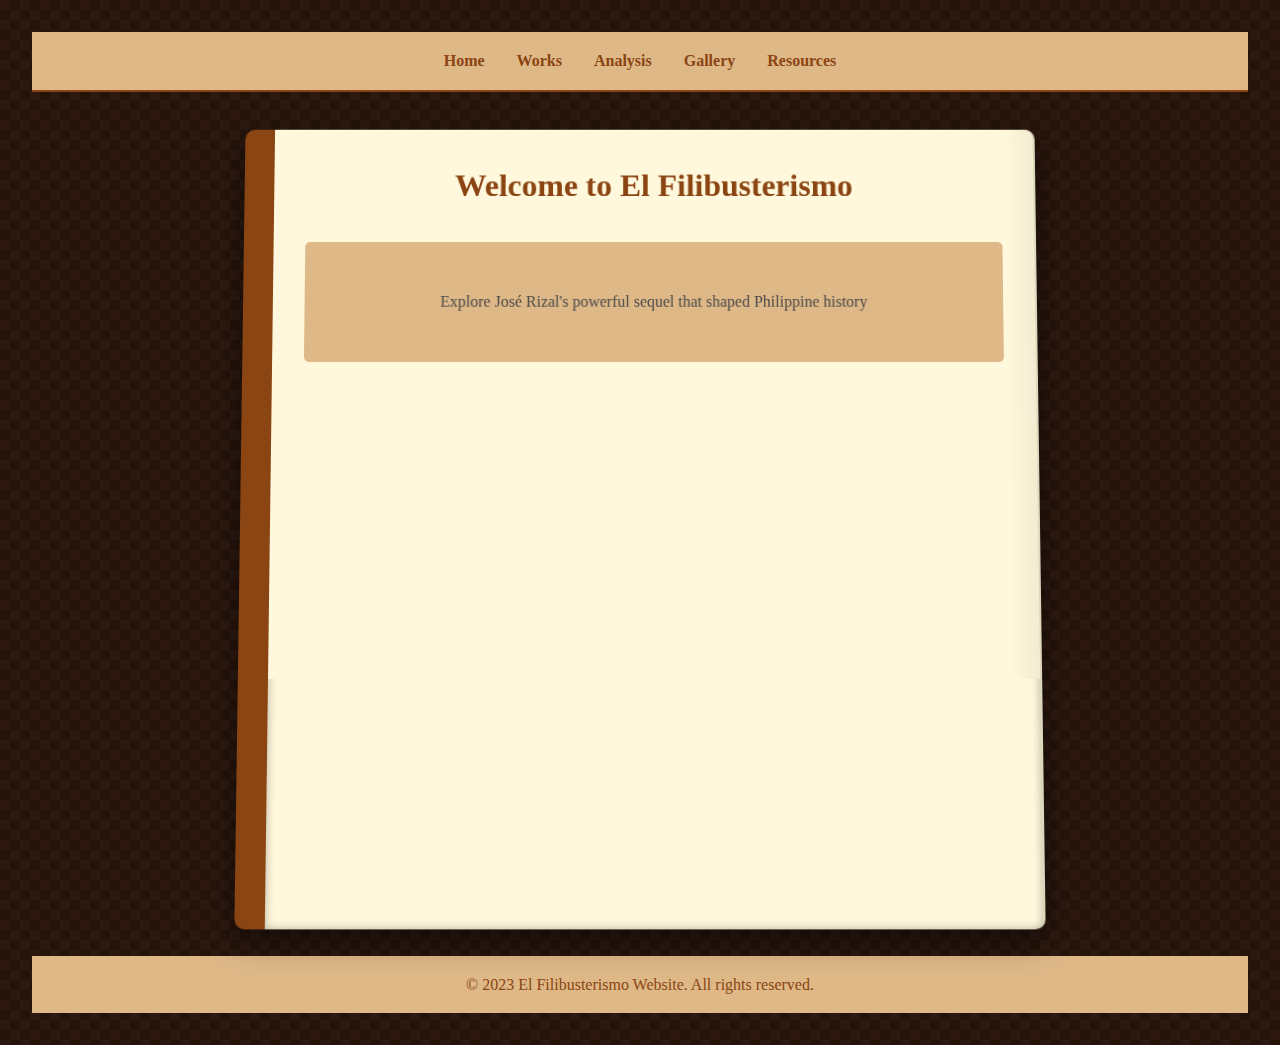
==== index.html @ 648d5580 "Add files via upload" ====
<!DOCTYPE html>
<html lang="en">
<head>
    <meta charset="UTF-8">
    <meta name="viewport" content="width=device-width, initial-scale=1.0">
    <title>El Filibusterismo</title>
    <link rel="stylesheet" href="styles.css">
</head>
<body>
    <nav>
        <ul>
            <li><a href="#" data-page="home">Home</a></li>
            <li><a href="#" data-page="works">Works</a></li>
            <li><a href="#" data-page="analysis">Analysis</a></li>
            <li><a href="#" data-page="gallery">Gallery</a></li>
            <li><a href="#" data-page="resources">Resources</a></li>
        </ul>
    </nav>

    <div class="book">
        <div id="pages">
            <!-- Home Page -->
            <div class="page active" id="home">
                <h1>Welcome to El Filibusterismo</h1>
                <div class="hero-section">
                    <p>Explore José Rizal's powerful sequel that shaped Philippine history</p>
                </div>
                
                <div class="content-grid">
                    <div class="info-box">
                        <h2>About José Rizal</h2>
                        <p>José Rizal (1861-1896) was a Filipino nationalist, writer, and polymath. His novels, essays, and letters inspired the Philippine Revolution against Spanish colonial rule.</p>
                    </div>
                    
                    <div class="info-box">
                        <h2>Explore the Book</h2>
                        <ul>
                            <li><a href="#" data-page="works">Works</a></li>
                            <li><a href="#" data-page="analysis">Analysis</a></li>
                            <li><a href="#" data-page="gallery">Gallery</a></li>
                            <li><a href="#" data-page="resources">Resources</a></li>
                        </ul>
                    </div>
                </div>
            </div>

            <!-- Analysis Page -->
            <div class="page" id="analysis">
                <h1>El Filibusterismo: A Closer Look</h1>
                
                <div class="content-grid">
                    <div class="info-box">
                        <h2>Historical Context</h2>
                        <p>"El Filibusterismo" was written during a time of growing Filipino nationalism and resistance against Spanish colonial rule, reflecting the social and political tensions of the era.</p>
                    </div>
                    
                    <div class="info-box">
                        <h2>Plot Summary</h2>
                        <p>The novel continues the story of Juan Crisóstomo Ibarra, now under the guise of Simoun, a wealthy jeweler seeking revenge against the Spanish colonial authorities.</p>
                    </div>
                </div>

                <div class="characters-section">
                    <h2>Key Characters</h2>
                    <div class="character-grid">
                        <div class="character-card">
                            <h3>Simoun/Ibarra</h3>
                            <p>The protagonist, a wealthy jeweler seeking revenge.</p>
                        </div>
                        <div class="character-card">
                            <h3>Basilio</h3>
                            <p>A medical student and the son of Sisa from "Noli Me Tangere".</p>
                        </div>
                        <div class="character-card">
                            <h3>Padre Florentino</h3>
                            <p>A Filipino priest who offers guidance and wisdom.</p>
                        </div>
                        <div class="character-card">
                            <h3>Isagani</h3>
                            <p>An idealistic student in love with Paulita Gómez.</p>
                        </div>
                    </div>
                </div>
            </div>

            <!-- Works Page -->
            <div class="page" id="works">
                <h1>El Filibusterismo: Works</h1>
                <div class="content-grid">
                    <div class="info-box">
                        <h2>Original Publication</h2>
                        <p>Published in 1891 in Ghent, Belgium, "El Filibusterismo" is the sequel to Rizal's first novel "Noli Me Tangere". The title can be translated as "The Reign of Greed".</p>
                    </div>
                    <div class="info-box">
                        <h2>Translations</h2>
                        <p>The novel has been translated into multiple languages, making it accessible to readers worldwide. The English translation by Charles Derbyshire is one of the most widely read versions.</p>
                    </div>
                </div>
            </div>

            <!-- Gallery Page -->
            <div class="page" id="gallery">
                <h1>Gallery</h1>
                <div class="gallery-grid">
                    <div class="gallery-item">
                        <div class="image-placeholder"></div>
                        <p class="caption">First edition cover of El Filibusterismo</p>
                    </div>
                    <div class="gallery-item">
                        <div class="image-placeholder"></div>
                        <p class="caption">Portrait of José Rizal</p>
                    </div>
                    <div class="gallery-item">
                        <div class="image-placeholder"></div>
                        <p class="caption">Manila during the Spanish colonial era</p>
                    </div>
                    <div class="gallery-item">
                        <div class="image-placeholder"></div>
                        <p class="caption">Example of Spanish colonial architecture in the Philippines</p>
                    </div>
                    <div class="gallery-item">
                        <div class="image-placeholder"></div>
                        <p class="caption">Depiction of José Rizal's execution</p>
                    </div>
                    <div class="gallery-item">
                        <div class="image-placeholder"></div>
                        <p class="caption">Scene from the Philippine Revolution</p>
                    </div>
                </div>
            </div>

            <!-- Resources Page -->
            <div class="page" id="resources">
                <h1>Resources</h1>
                <div class="content-grid">
                    <div class="info-box">
                        <h2>Primary Sources</h2>
                        <ul>
                            <li>Full Text of El Filibusterismo (Project Gutenberg)</li>
                            <li>English Translation by Charles Derbyshire</li>
                        </ul>
                    </div>
                    <div class="info-box">
                        <h2>Scholarly Articles</h2>
                        <ul>
                            <li>Rizal's El Filibusterismo: A Postcolonial Reading</li>
                            <li>The Revolutionary Discourse in El Filibusterismo</li>
                        </ul>
                    </div>
                    <div class="info-box">
                        <h2>Other Relevant Websites</h2>
                        <ul>
                            <li>José Rizal Website</li>
                            <li>Philippine History</li>
                            <li>Philippine Literature</li>
                        </ul>
                    </div>
                </div>
            </div>
        </div>
    </div>

    <footer>
        <p>© 2023 El Filibusterismo Website. All rights reserved.</p>
    </footer>

    <script src="script.js"></script>
</body>
</html>
---- styles.css ----
:root {
    --primary-color: #8B4513;
    --secondary-color: #DEB887;
    --background-color: #F5E6D3;
    --page-color: #FFF8DC;
    --text-color: #4A4A4A;
}

* {
    margin: 0;
    padding: 0;
    box-sizing: border-box;
}

body {
    font-family: 'Georgia', serif;
    background-color: #2C1810; /* Dark wood-like background */
    color: var(--text-color);
    line-height: 1.6;
    min-height: 100vh;
    padding: 2rem;
    background-image: linear-gradient(45deg, #241309 25%, transparent 25%),
        linear-gradient(-45deg, #241309 25%, transparent 25%),
        linear-gradient(45deg, transparent 75%, #241309 75%),
        linear-gradient(-45deg, transparent 75%, #241309 75%);
    background-size: 20px 20px;
    background-position: 0 0, 0 10px, 10px -10px, -10px 0px;
}

nav {
    background-color: var(--secondary-color);
    padding: 1rem;
    border-bottom: 2px solid var(--primary-color);
}

nav ul {
    list-style: none;
    display: flex;
    justify-content: center;
    gap: 2rem;
}

nav a {
    color: var(--primary-color);
    text-decoration: none;
    font-weight: bold;
    transition: color 0.3s;
}

nav a:hover {
    color: var(--text-color);
}

.book {
    max-width: 800px;
    margin: 2rem auto;
    background-color: var(--page-color);
    border-radius: 10px;
    border-left: 30px solid var(--primary-color);
    border-right: 2px solid #0002;
    box-shadow: 0 10px 30px rgba(0, 0, 0, 0.5),
                0 0 10px rgba(0, 0, 0, 0.3) inset;
    overflow: hidden;
    min-height: 800px;
    position: relative;
    transform: perspective(1000px) rotateX(2deg);
}

#pages {
    position: relative;
    min-height: 800px;
    perspective: 1000px;
}

.page {
    position: absolute;
    width: 100%;
    padding: 2rem;
    opacity: 0;
    transform: translateX(100%);
    transition: all 0.5s ease-in-out;
    background-color: var(--page-color);
}

.page.active {
    opacity: 1;
    transform: translateX(0);
}

.page.exit {
    opacity: 0;
    transform: translateX(-100%);
}

.page::after {
    content: '';
    position: absolute;
    top: 0;
    right: 0;
    width: 30px;
    height: 100%;
    background: linear-gradient(to right, transparent, rgba(0,0,0,0.05));
    pointer-events: none;
}

.content-grid, .gallery-grid, .hero-section {
    position: relative;
    z-index: 1;
}

h1 {
    color: var(--primary-color);
    text-align: center;
    margin-bottom: 2rem;
}

.hero-section {
    background-color: var(--secondary-color);
    padding: 3rem;
    text-align: center;
    margin-bottom: 2rem;
    border-radius: 5px;
}

.content-grid {
    display: grid;
    grid-template-columns: repeat(auto-fit, minmax(300px, 1fr));
    gap: 2rem;
    margin-bottom: 2rem;
}

.info-box {
    background-color: rgba(255, 255, 255, 0.7);
    padding: 1.5rem;
    border-radius: 5px;
    box-shadow: 0 2px 5px rgba(0, 0, 0, 0.1);
}

.character-grid {
    display: grid;
    grid-template-columns: repeat(auto-fit, minmax(250px, 1fr));
    gap: 1.5rem;
    margin-top: 1rem;
}

.character-card {
    background-color: rgba(255, 255, 255, 0.7);
    padding: 1rem;
    border-radius: 5px;
    box-shadow: 0 2px 5px rgba(0, 0, 0, 0.1);
}

footer {
    text-align: center;
    padding: 1rem;
    background-color: var(--secondary-color);
    color: var(--primary-color);
}

.gallery-grid {
    display: grid;
    grid-template-columns: repeat(auto-fit, minmax(300px, 1fr));
    gap: 2rem;
    padding: 1rem;
}

.gallery-item {
    background-color: rgba(255, 255, 255, 0.7);
    padding: 1rem;
    border-radius: 5px;
    box-shadow: 0 2px 5px rgba(0, 0, 0, 0.1);
    text-align: center;
}

.image-placeholder {
    width: 100%;
    padding-bottom: 100%; /* Creates a square aspect ratio */
    background-color: #ddd;
    border-radius: 5px;
    margin-bottom: 1rem;
}

.caption {
    font-style: italic;
    color: var(--text-color);
}

.info-box ul {
    list-style-position: inside;
    padding-left: 1rem;
}

.info-box li {
    margin-bottom: 0.5rem;
}

/* Element animations */
@keyframes fadeIn {
    from {
        opacity: 0;
        transform: translateY(20px);
    }
    to {
        opacity: 1;
        transform: translateY(0);
    }
}

@keyframes slideInRight {
    from {
        opacity: 0;
        transform: translateX(50px);
    }
    to {
        opacity: 1;
        transform: translateX(0);
    }
}

/* Apply animations to elements when page becomes active */
.page.active h1 {
    animation: fadeIn 0.6s ease-out 0.2s both;
}

.page.active .hero-section {
    animation: fadeIn 0.6s ease-out 0.4s both;
}

.page.active .info-box,
.page.active .gallery-item,
.page.active .character-card {
    opacity: 0;
    animation: slideInRight 0.6s ease-out forwards;
}

/* Stagger the animations for grid items */
.page.active .content-grid .info-box:nth-child(1) {
    animation-delay: 0.4s;
}

.page.active .content-grid .info-box:nth-child(2) {
    animation-delay: 0.6s;
}

.page.active .content-grid .info-box:nth-child(3) {
    animation-delay: 0.8s;
}

/* Gallery items stagger */
.page.active .gallery-grid .gallery-item:nth-child(1) { animation-delay: 0.3s; }
.page.active .gallery-grid .gallery-item:nth-child(2) { animation-delay: 0.4s; }
.page.active .gallery-grid .gallery-item:nth-child(3) { animation-delay: 0.5s; }
.page.active .gallery-grid .gallery-item:nth-child(4) { animation-delay: 0.6s; }
.page.active .gallery-grid .gallery-item:nth-child(5) { animation-delay: 0.7s; }
.page.active .gallery-grid .gallery-item:nth-child(6) { animation-delay: 0.8s; }

/* Character cards stagger */
.page.active .character-grid .character-card:nth-child(1) { animation-delay: 0.3s; }
.page.active .character-grid .character-card:nth-child(2) { animation-delay: 0.4s; }
.page.active .character-grid .character-card:nth-child(3) { animation-delay: 0.5s; }
.page.active .character-grid .character-card:nth-child(4) { animation-delay: 0.6s; }
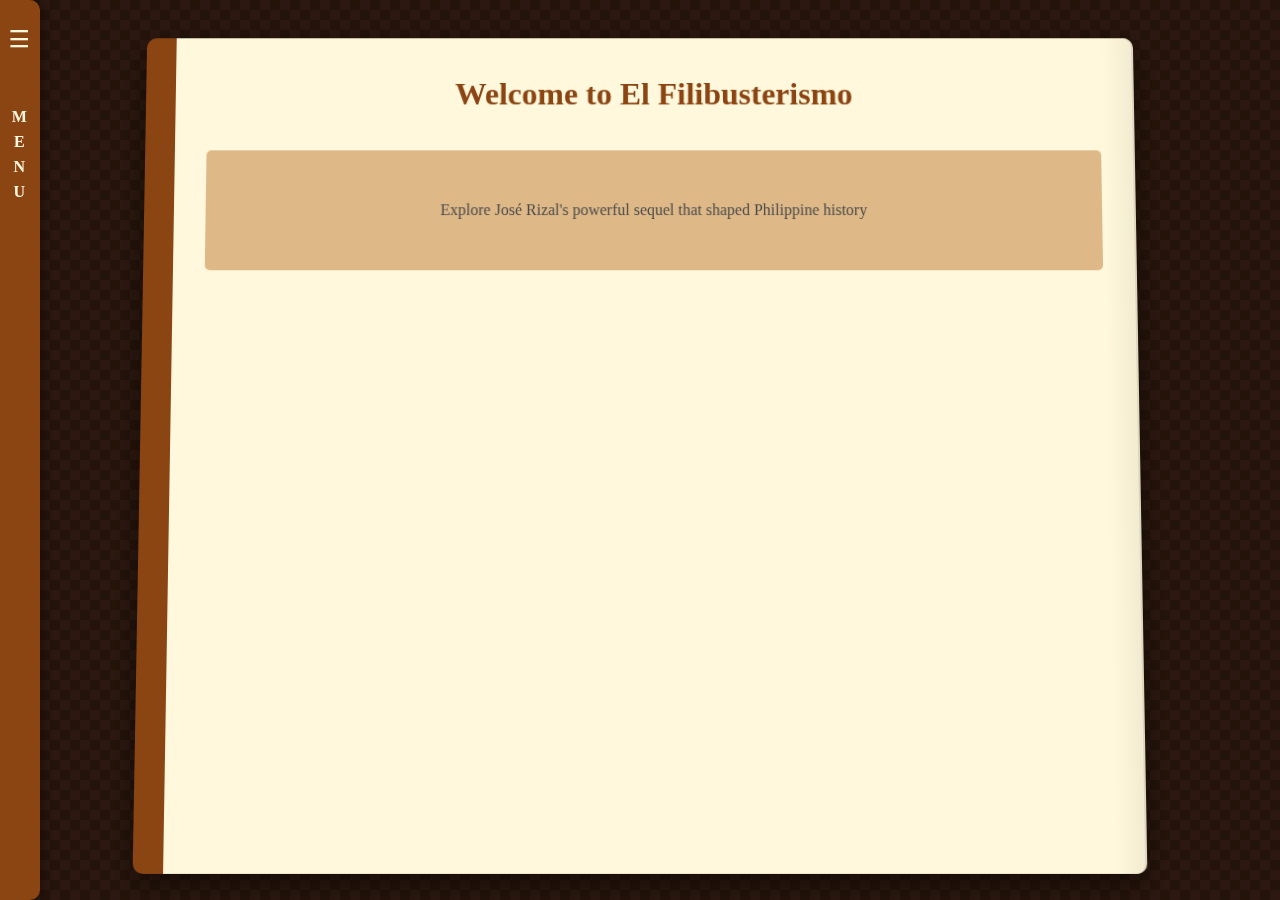
==== commit 1e693247: "Implement responsive navigation with toggle functionality" ====
--- a/index.html
+++ b/index.html
@@ -7,7 +7,10 @@
     <link rel="stylesheet" href="styles.css">
 </head>
 <body>
-    <nav>
+    <nav class="nav-panel collapsed">
+        <div class="nav-toggle">
+            <button id="toggleNav">☰</button>
+        </div>
         <ul>
             <li><a href="#" data-page="home">Home</a></li>
             <li><a href="#" data-page="works">Works</a></li>
@@ -160,10 +163,6 @@
         </div>
     </div>
 
-    <footer>
-        <p>© 2023 El Filibusterismo Website. All rights reserved.</p>
-    </footer>
-
     <script src="script.js"></script>
 </body>
 </html>
--- a/styles.css
+++ b/styles.css
@@ -4,6 +4,7 @@
     --background-color: #F5E6D3;
     --page-color: #FFF8DC;
     --text-color: #4A4A4A;
+    --mobile-breakpoint: 1024px;
 }
 
 * {
@@ -18,19 +19,31 @@
     color: var(--text-color);
     line-height: 1.6;
     min-height: 100vh;
-    padding: 2rem;
+    padding: 0;
+    margin: 0;
+    overflow: hidden;
     background-image: linear-gradient(45deg, #241309 25%, transparent 25%),
         linear-gradient(-45deg, #241309 25%, transparent 25%),
         linear-gradient(45deg, transparent 75%, #241309 75%),
         linear-gradient(-45deg, transparent 75%, #241309 75%);
     background-size: 20px 20px;
     background-position: 0 0, 0 10px, 10px -10px, -10px 0px;
+    display: flex;
+    flex-direction: column;
+    align-items: center; /* Center the book horizontally */
+}
+
+/* Add initial state for body */
+body {
+    display: flex;
+    flex-direction: column;
 }
 
 nav {
     background-color: var(--secondary-color);
     padding: 1rem;
     border-bottom: 2px solid var(--primary-color);
+    flex-shrink: 0;
 }
 
 nav ul {
@@ -52,7 +65,8 @@
 }
 
 .book {
-    max-width: 800px;
+    width: 90%;
+    max-width: 1000px;
     margin: 2rem auto;
     background-color: var(--page-color);
     border-radius: 10px;
@@ -61,25 +75,36 @@
     box-shadow: 0 10px 30px rgba(0, 0, 0, 0.5),
                 0 0 10px rgba(0, 0, 0, 0.3) inset;
     overflow: hidden;
-    min-height: 800px;
+    height: calc(100vh - 60px);
     position: relative;
     transform: perspective(1000px) rotateX(2deg);
+    z-index: 1;
 }
 
 #pages {
     position: relative;
-    min-height: 800px;
+    height: 100%;
     perspective: 1000px;
+    overflow: hidden;
 }
 
 .page {
     position: absolute;
     width: 100%;
+    height: 100%;
     padding: 2rem;
     opacity: 0;
     transform: translateX(100%);
     transition: all 0.5s ease-in-out;
     background-color: var(--page-color);
+    overflow-y: auto;
+    scrollbar-width: none; /* Firefox */
+    -ms-overflow-style: none; /* IE and Edge */
+}
+
+/* Hide scrollbar for Chrome, Safari and Opera */
+.page::-webkit-scrollbar {
+    display: none;
 }
 
 .page.active {
@@ -126,7 +151,7 @@
     display: grid;
     grid-template-columns: repeat(auto-fit, minmax(300px, 1fr));
     gap: 2rem;
-    margin-bottom: 2rem;
+    margin-bottom: 1rem;
 }
 
 .info-box {
@@ -148,13 +173,6 @@
     padding: 1rem;
     border-radius: 5px;
     box-shadow: 0 2px 5px rgba(0, 0, 0, 0.1);
-}
-
-footer {
-    text-align: center;
-    padding: 1rem;
-    background-color: var(--secondary-color);
-    color: var(--primary-color);
 }
 
 .gallery-grid {
@@ -258,4 +276,189 @@
 .page.active .character-grid .character-card:nth-child(1) { animation-delay: 0.3s; }
 .page.active .character-grid .character-card:nth-child(2) { animation-delay: 0.4s; }
 .page.active .character-grid .character-card:nth-child(3) { animation-delay: 0.5s; }
-.page.active .character-grid .character-card:nth-child(4) { animation-delay: 0.6s; } +.page.active .character-grid .character-card:nth-child(4) { animation-delay: 0.6s; }
+
+.nav-panel {
+    background-color: var(--secondary-color);
+    padding: 1rem;
+    border-bottom: 2px solid var(--primary-color);
+    flex-shrink: 0;
+    position: relative;
+    z-index: 1000;
+    transition: all 0.3s ease;
+}
+
+.nav-toggle {
+    display: none;
+}
+
+.nav-toggle button {
+    background: none;
+    border: none;
+    color: var(--primary-color);
+    font-size: 1.5rem;
+    cursor: pointer;
+    padding: 0.5rem;
+    transition: transform 0.3s ease;
+}
+
+.nav-toggle button:hover {
+    color: var(--text-color);
+}
+
+.nav-panel.collapsed .nav-toggle button {
+    transform: rotate(180deg);
+}
+
+@media screen and (min-width: 1024px) {
+    body {
+        flex-direction: column;
+    }
+
+    nav {
+        width: 200px;
+        height: 100vh;
+        border-bottom: none;
+        border-right: 2px solid var(--primary-color);
+        padding: 2rem 1rem;
+    }
+
+    nav ul {
+        flex-direction: column;
+        gap: 1.5rem;
+    }
+
+    nav a {
+        display: block;
+        padding: 0.5rem;
+        border-radius: 5px;
+        transition: background-color 0.3s, color 0.3s;
+    }
+
+    nav a:hover {
+        background-color: var(--primary-color);
+        color: var(--page-color);
+    }
+
+    .book {
+        width: 90%;
+        max-width: 1000px;
+        margin: 2rem auto;
+        height: calc(100vh - 4rem);
+        transform: perspective(1000px) rotateX(2deg);
+        position: relative;
+        z-index: 1;
+    }
+
+    .nav-panel {
+        position: fixed;
+        left: 0;
+        top: 0;
+        width: 200px;
+        height: 100vh;
+        z-index: 1000;
+    }
+
+    .nav-panel.collapsed {
+        width: 40px;
+        padding: 1rem 0.5rem;
+        background: var(--primary-color);
+        border-radius: 0 10px 10px 0;
+        display: flex;
+        flex-direction: column;
+        align-items: center;
+        gap: 1rem;
+    }
+
+    .nav-panel.collapsed .nav-toggle button {
+        color: var(--page-color);
+    }
+
+    .nav-panel.collapsed::after {
+        content: 'MENU';
+        color: var(--page-color);
+        writing-mode: vertical-rl;
+        text-orientation: upright;
+        letter-spacing: 0.5rem;
+        font-weight: bold;
+        margin-top: 1rem;
+    }
+
+    .nav-panel.collapsed ul {
+        opacity: 0;
+        pointer-events: none;
+        display: none;
+    }
+
+    .nav-toggle {
+        display: block;
+        text-align: right;
+        margin-bottom: 1rem;
+    }
+
+    body.nav-collapsed .book {
+        width: 90%;
+    }
+
+    /* Add shadow to create bookmark effect */
+    .nav-panel {
+        box-shadow: 2px 0 10px rgba(0, 0, 0, 0.2);
+    }
+
+    .nav-panel.collapsed {
+        box-shadow: 3px 0 10px rgba(0, 0, 0, 0.3);
+    }
+}
+
+/* Mobile navigation styles */
+@media screen and (max-width: 1023px) {
+    nav {
+        width: 100%;
+    }
+
+    nav ul {
+        flex-direction: row;
+        flex-wrap: wrap;
+        justify-content: center;
+    }
+
+    .book {
+        height: calc(100vh - 60px);
+        transform: perspective(1000px) rotateX(2deg);
+        margin: auto;
+        border-radius: 10px;
+        width: 95%; /* Slightly wider on smaller screens */
+    }
+
+    .nav-panel {
+        width: 100%;
+        position: relative;
+        border-radius: 0;
+        background-color: var(--secondary-color);
+    }
+
+    .nav-panel.collapsed {
+        width: 100%;
+        padding: 1rem;
+        background-color: var(--secondary-color);
+        border-radius: 0;
+    }
+
+    .nav-panel.collapsed::after {
+        display: none;
+    }
+
+    .nav-panel.collapsed ul {
+        opacity: 1;
+        pointer-events: auto;
+        display: flex;
+    }
+
+    .nav-toggle {
+        display: none;
+    }
+
+    body.nav-collapsed {
+        margin-left: 0;
+    }
+} 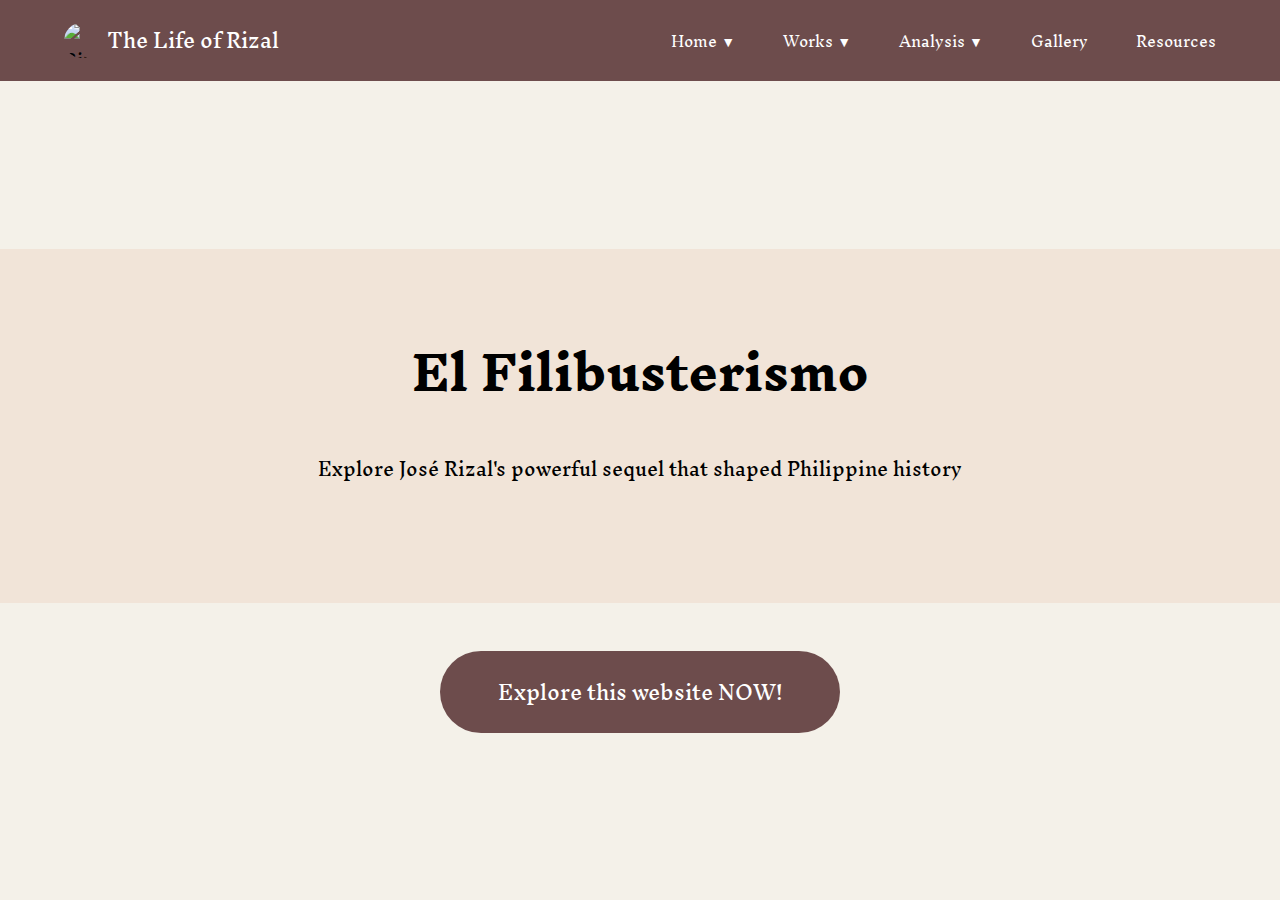
==== commit 9c8ebd99: "Add files via upload" ====
--- a/index.html
+++ b/index.html
@@ -1,168 +1,46 @@
-<!DOCTYPE html>
-<html lang="en">
-<head>
-    <meta charset="UTF-8">
-    <meta name="viewport" content="width=device-width, initial-scale=1.0">
-    <title>El Filibusterismo</title>
-    <link rel="stylesheet" href="styles.css">
-</head>
-<body>
-    <nav class="nav-panel collapsed">
-        <div class="nav-toggle">
-            <button id="toggleNav">☰</button>
-        </div>
-        <ul>
-            <li><a href="#" data-page="home">Home</a></li>
-            <li><a href="#" data-page="works">Works</a></li>
-            <li><a href="#" data-page="analysis">Analysis</a></li>
-            <li><a href="#" data-page="gallery">Gallery</a></li>
-            <li><a href="#" data-page="resources">Resources</a></li>
-        </ul>
-    </nav>
-
-    <div class="book">
-        <div id="pages">
-            <!-- Home Page -->
-            <div class="page active" id="home">
-                <h1>Welcome to El Filibusterismo</h1>
-                <div class="hero-section">
-                    <p>Explore José Rizal's powerful sequel that shaped Philippine history</p>
-                </div>
-                
-                <div class="content-grid">
-                    <div class="info-box">
-                        <h2>About José Rizal</h2>
-                        <p>José Rizal (1861-1896) was a Filipino nationalist, writer, and polymath. His novels, essays, and letters inspired the Philippine Revolution against Spanish colonial rule.</p>
-                    </div>
-                    
-                    <div class="info-box">
-                        <h2>Explore the Book</h2>
-                        <ul>
-                            <li><a href="#" data-page="works">Works</a></li>
-                            <li><a href="#" data-page="analysis">Analysis</a></li>
-                            <li><a href="#" data-page="gallery">Gallery</a></li>
-                            <li><a href="#" data-page="resources">Resources</a></li>
-                        </ul>
-                    </div>
-                </div>
-            </div>
-
-            <!-- Analysis Page -->
-            <div class="page" id="analysis">
-                <h1>El Filibusterismo: A Closer Look</h1>
-                
-                <div class="content-grid">
-                    <div class="info-box">
-                        <h2>Historical Context</h2>
-                        <p>"El Filibusterismo" was written during a time of growing Filipino nationalism and resistance against Spanish colonial rule, reflecting the social and political tensions of the era.</p>
-                    </div>
-                    
-                    <div class="info-box">
-                        <h2>Plot Summary</h2>
-                        <p>The novel continues the story of Juan Crisóstomo Ibarra, now under the guise of Simoun, a wealthy jeweler seeking revenge against the Spanish colonial authorities.</p>
-                    </div>
-                </div>
-
-                <div class="characters-section">
-                    <h2>Key Characters</h2>
-                    <div class="character-grid">
-                        <div class="character-card">
-                            <h3>Simoun/Ibarra</h3>
-                            <p>The protagonist, a wealthy jeweler seeking revenge.</p>
-                        </div>
-                        <div class="character-card">
-                            <h3>Basilio</h3>
-                            <p>A medical student and the son of Sisa from "Noli Me Tangere".</p>
-                        </div>
-                        <div class="character-card">
-                            <h3>Padre Florentino</h3>
-                            <p>A Filipino priest who offers guidance and wisdom.</p>
-                        </div>
-                        <div class="character-card">
-                            <h3>Isagani</h3>
-                            <p>An idealistic student in love with Paulita Gómez.</p>
-                        </div>
-                    </div>
-                </div>
-            </div>
-
-            <!-- Works Page -->
-            <div class="page" id="works">
-                <h1>El Filibusterismo: Works</h1>
-                <div class="content-grid">
-                    <div class="info-box">
-                        <h2>Original Publication</h2>
-                        <p>Published in 1891 in Ghent, Belgium, "El Filibusterismo" is the sequel to Rizal's first novel "Noli Me Tangere". The title can be translated as "The Reign of Greed".</p>
-                    </div>
-                    <div class="info-box">
-                        <h2>Translations</h2>
-                        <p>The novel has been translated into multiple languages, making it accessible to readers worldwide. The English translation by Charles Derbyshire is one of the most widely read versions.</p>
-                    </div>
-                </div>
-            </div>
-
-            <!-- Gallery Page -->
-            <div class="page" id="gallery">
-                <h1>Gallery</h1>
-                <div class="gallery-grid">
-                    <div class="gallery-item">
-                        <div class="image-placeholder"></div>
-                        <p class="caption">First edition cover of El Filibusterismo</p>
-                    </div>
-                    <div class="gallery-item">
-                        <div class="image-placeholder"></div>
-                        <p class="caption">Portrait of José Rizal</p>
-                    </div>
-                    <div class="gallery-item">
-                        <div class="image-placeholder"></div>
-                        <p class="caption">Manila during the Spanish colonial era</p>
-                    </div>
-                    <div class="gallery-item">
-                        <div class="image-placeholder"></div>
-                        <p class="caption">Example of Spanish colonial architecture in the Philippines</p>
-                    </div>
-                    <div class="gallery-item">
-                        <div class="image-placeholder"></div>
-                        <p class="caption">Depiction of José Rizal's execution</p>
-                    </div>
-                    <div class="gallery-item">
-                        <div class="image-placeholder"></div>
-                        <p class="caption">Scene from the Philippine Revolution</p>
-                    </div>
-                </div>
-            </div>
-
-            <!-- Resources Page -->
-            <div class="page" id="resources">
-                <h1>Resources</h1>
-                <div class="content-grid">
-                    <div class="info-box">
-                        <h2>Primary Sources</h2>
-                        <ul>
-                            <li>Full Text of El Filibusterismo (Project Gutenberg)</li>
-                            <li>English Translation by Charles Derbyshire</li>
-                        </ul>
-                    </div>
-                    <div class="info-box">
-                        <h2>Scholarly Articles</h2>
-                        <ul>
-                            <li>Rizal's El Filibusterismo: A Postcolonial Reading</li>
-                            <li>The Revolutionary Discourse in El Filibusterismo</li>
-                        </ul>
-                    </div>
-                    <div class="info-box">
-                        <h2>Other Relevant Websites</h2>
-                        <ul>
-                            <li>José Rizal Website</li>
-                            <li>Philippine History</li>
-                            <li>Philippine Literature</li>
-                        </ul>
-                    </div>
-                </div>
-            </div>
-        </div>
-    </div>
-
-    <script src="script.js"></script>
-</body>
-</html>
+<!DOCTYPE html>
+<html lang="en">
+<head>
+    <meta charset="UTF-8">
+    <meta name="viewport" content="width=device-width, initial-scale=1.0">
+    <title>The Life of Rizal - El Filibusterismo</title>
+    <link href="https://fonts.googleapis.com/css2?family=Inknut+Antiqua:wght@300;400;500;600;700&display=swap" rel="stylesheet">
+    <link rel="stylesheet" href="styles.css">
+</head>
+<body>
+    <nav class="navbar">
+        <div class="logo">
+            <img src="rizal-portrait.jpg" alt="Rizal Portrait">
+            <span class="logo-text">The Life of Rizal</span>
+        </div>
+        <div class="nav-links">
+            <div class="nav-item">
+                <a href="#" id="home-link">Home ▼</a>
+                <div class="dropdown-content">
+                    <a href="home.html#introduction" class="tab-link" data-tab="introduction">Introduction</a>
+                    <a href="home.html#biography" class="tab-link" data-tab="biography">Biography</a>
+                </div>
+            </div>
+            <div class="nav-item">
+                <a href="#">Works ▼</a>
+                <div class="dropdown-content">
+                    <a href="works.html#historical" class="tab-link" data-tab="historical">Historical Context</a>
+                    <a href="works.html#plot" class="tab-link" data-tab="plot">Plot Summary</a>
+                    <a href="works.html#characters" class="tab-link" data-tab="characters">Key Characters</a>
+                </div>
+            </div>
+            <a href="#analysis">Analysis ▼</a>
+            <a href="gallery.html">Gallery</a>
+            <a href="#resources">Resources</a>
+        </div>
+    </nav>
+
+    <main class="hero">
+        <div class="hero-content">
+            <h1>El Filibusterismo</h1>
+            <p>Explore José Rizal's powerful sequel that shaped Philippine history</p>
+        </div>
+        <a href="#explore" class="cta-button">Explore this website NOW!</a>
+    </main>
+</body>
+</html>
--- a/styles.css
+++ b/styles.css
@@ -1,10 +1,6 @@
 :root {
-    --primary-color: #8B4513;
-    --secondary-color: #DEB887;
-    --background-color: #F5E6D3;
-    --page-color: #FFF8DC;
-    --text-color: #4A4A4A;
-    --mobile-breakpoint: 1024px;
+    --primary-brown: #6D4C4C;
+    --cream-bg: #F4F1E9;
 }
 
 * {
@@ -13,210 +9,877 @@
     box-sizing: border-box;
 }
 
+/* First, let's set up the body and html for a sticky footer */
+html, body {
+    height: 100%;
+    margin: 0;
+}
+
 body {
-    font-family: 'Georgia', serif;
-    background-color: #2C1810; /* Dark wood-like background */
-    color: var(--text-color);
-    line-height: 1.6;
+    display: flex;
+    flex-direction: column;
     min-height: 100vh;
+    font-family: 'Inknut Antiqua', serif;
+    background-color: var(--cream-bg);
+}
+
+/* Main content should take up remaining space */
+main {
+    flex: 1 0 auto;
+}
+
+/* Navigation */
+.navbar {
+    background-color: var(--primary-brown);
+    padding: 1rem 4rem;
+    display: flex;
+    justify-content: space-between;
+    align-items: center;
+    position: relative;
+    z-index: 100;
+}
+
+.logo {
+    display: flex;
+    align-items: center;
+    gap: 0.5rem;
+}
+
+.logo img {
+    width: 35px;
+    height: 35px;
+    border-radius: 50%;
+}
+
+.logo-text {
+    color: white;
+    font-size: 1.19rem;
+}
+
+.nav-links {
+    display: flex;
+    gap: 3rem;
+    align-items: center;
+}
+
+.nav-links a {
+    color: white;
+    text-decoration: none;
+    font-size: 0.88rem;
+    font-weight: 300;
+}
+
+/* Hero Section */
+.hero {
+    height: 80vh;
+    display: flex;
+    flex-direction: column;
+    justify-content: center;
+    align-items: center;
+    text-align: center;
     padding: 0;
+}
+
+.hero-content {
+    background-color: #F1E4D8;
+    padding: 4rem 2rem;
+    width: 100%;
+    max-width: none;
+}
+
+.hero h1 {
+    font-size: 2.88rem;
+    margin-bottom: 1rem;
+}
+
+.hero p {
+    font-size: 1.08rem;
+    margin-bottom: 3rem;
+}
+
+.cta-button {
+    margin-top: 3rem;
+    background-color: var(--primary-brown);
+    color: white;
+    padding: 1rem 2rem;
+    border-radius: 50px;
+    text-decoration: none;
+    font-size: 1.2rem;
+    transition: all 0.3s ease;
+    min-width: 400px;
+    display: inline-block;
+    text-align: center;
+}
+
+.cta-button:hover {
+    transform: scale(1.05);
+    background-color: #5a3f3f;
+}
+
+/* Dropdown styles */
+.nav-item {
+    position: relative;
+    display: inline-block;
+}
+
+.nav-item > a {
+    padding: 0.5rem 0;
+}
+
+.dropdown-content {
+    display: block;
+    position: absolute;
+    background-color: #8B6565;
+    min-width: 240px;
+    box-shadow: 0px 4px 12px rgba(0,0,0,0.2);
+    z-index: 1000;
+    border-radius: 8px;
+    margin-top: 0.5rem;
+    padding: 0.5rem 0;
+    left: 50%;
+    transform: translateX(-50%) scaleY(0);
+    transform-origin: top;
+    opacity: 0;
+    transition: transform 0.2s ease, opacity 0.2s ease;
+    pointer-events: none;
+}
+
+.nav-item:hover .dropdown-content {
+    transform: translateX(-50%) scaleY(1);
+    opacity: 1;
+    pointer-events: auto;
+}
+
+.dropdown-content a {
+    color: white;
+    padding: 0.8rem 2rem;
+    text-decoration: none;
+    display: block;
+    text-align: left;
+    transition: all 0.3s ease;
+    font-size: 0.85rem;
+    letter-spacing: 0.5px;
+    transform: translateY(-5px);
+    opacity: 0;
+    position: relative;
+    background: transparent;
+}
+
+/* Show dropdown items on hover */
+.nav-item:hover .dropdown-content a {
+    transform: translateY(0);
+    opacity: 1;
+}
+
+/* Stagger the animation for each item */
+.nav-item:hover .dropdown-content a:nth-child(1) {
+    transition-delay: 0.1s;
+}
+
+.nav-item:hover .dropdown-content a:nth-child(2) {
+    transition-delay: 0.15s;
+}
+
+.nav-item:hover .dropdown-content a:nth-child(3) {
+    transition-delay: 0.2s;
+}
+
+/* Hover effect for dropdown items */
+.dropdown-content a:hover {
+    background-color: rgba(255, 255, 255, 0.1);
+    transform: translateX(10px);
+    padding-left: 2.5rem;
+}
+
+/* Add indicator for hover */
+.dropdown-content a::before {
+    content: '';
+    position: absolute;
+    left: 0;
+    top: 50%;
+    transform: translateY(-50%);
+    width: 0;
+    height: 2px;
+    background-color: white;
+    transition: width 0.3s ease;
+    margin-left: 1rem;
+}
+
+.dropdown-content a:hover::before {
+    width: 15px;
+}
+
+.nav-item:hover .dropdown-content a:nth-child(2) {
+    transition-delay: 0.15s;
+}
+
+.nav-item:hover .dropdown-content a:nth-child(3) {
+    transition-delay: 0.2s;
+}
+
+.dropdown-content::before {
+    content: '';
+    position: absolute;
+    top: -8px;
+    left: 50%;
+    transform: translateX(-50%);
+    border-left: 8px solid transparent;
+    border-right: 8px solid transparent;
+    border-bottom: 8px solid #8B6565;
+}
+
+/* Section Styles */
+.section {
+    padding: 5rem 0;
+}
+
+.container {
+    max-width: 1200px;
+    margin: 0 auto;
+    padding: 0 2rem;
+}
+
+.section h1 {
+    font-size: 2.5rem;
+    color: var(--primary-brown);
+    margin-bottom: 2rem;
+    text-align: center;
+}
+
+/* Introduction Section */
+.content-wrapper {
+    display: flex;
+    gap: 4rem;
+    align-items: center;
+}
+
+.text-content {
+    flex: 1;
+}
+
+.text-content p {
+    font-size: 1.1rem;
+    line-height: 1.8;
+    margin-bottom: 1.5rem;
+    color: #333;
+}
+
+.image-content {
+    flex: 1;
+}
+
+.image-content img {
+    width: 100%;
+    border-radius: 8px;
+    box-shadow: 0 4px 12px rgba(0,0,0,0.1);
+}
+
+/* Biography Timeline */
+.timeline {
+    position: relative;
+    max-width: 800px;
+    margin: 0 auto;
+    padding: 2rem 0;
+}
+
+.timeline::before {
+    content: '';
+    position: absolute;
+    left: 50%;
+    transform: translateX(-50%);
+    width: 2px;
+    height: 100%;
+    background-color: var(--primary-brown);
+}
+
+.timeline-item {
+    display: flex;
+    justify-content: space-between;
+    margin-bottom: 3rem;
+}
+
+.timeline-item:nth-child(odd) {
+    flex-direction: row-reverse;
+}
+
+.date {
+    width: 120px;
+    padding: 0.5rem;
+    background-color: var(--primary-brown);
+    color: white;
+    text-align: center;
+    border-radius: 4px;
+    font-weight: 500;
+}
+
+.event {
+    width: calc(50% - 80px);
+    padding: 1.5rem;
+    background-color: #F1E4D8;
+    border-radius: 8px;
+}
+
+.event h3 {
+    color: var(--primary-brown);
+    margin-bottom: 0.5rem;
+}
+
+/* Footer */
+footer {
+    flex-shrink: 0;
+    background-color: var(--primary-brown);
+    color: white;
+    padding: 1.5rem 0;
+    text-align: center;
+    margin-top: auto; /* Push to bottom if content is short */
+}
+
+/* Responsive Design */
+@media (max-width: 768px) {
+    .content-wrapper {
+        flex-direction: column;
+    }
+
+    .timeline::before {
+        left: 0;
+    }
+
+    .timeline-item {
+        flex-direction: column;
+    }
+
+    .timeline-item:nth-child(odd) {
+        flex-direction: column;
+    }
+
+    .event {
+        width: calc(100% - 40px);
+        margin-left: 40px;
+    }
+
+    .date {
+        margin-bottom: 1rem;
+        margin-left: 40px;
+    }
+}
+
+/* Add these styles for the home page */
+.home-content {
+    max-width: 100%;
     margin: 0;
+    padding: 2rem 0;
+    background-color: white;
+}
+
+/* Update the tab navigation styles */
+.tab-navigation {
+    display: flex;
+    gap: 0;
+    margin-left: 8rem;
+    margin-bottom: 0;
+    position: relative;
+    z-index: 1;
+}
+
+.tab {
+    text-decoration: none;
+    padding: 0.7rem 3rem;  /* Increased padding */
+    font-size: 1rem;
+    position: relative;
+    min-width: 150px;
+    text-align: center;
+    border-radius: 12px 12px 0 0;
+    background: transparent;  /* Default transparent background */
+    color: #000;
+    transition: all 0.2s ease;
+}
+
+/* Active tab style */
+.tab.active {
+    background-color: #83615F;  /* Brown color for active tab */
+    color: white;
+    z-index: 2;
+    position: relative;
+}
+
+/* Inactive tab style */
+.tab:not(.active) {
+    background-color: #E5D1C3;  /* Lighter brown for inactive */
+    color: #000;
+}
+
+/* Content container adjustments */
+.content-container {
+    background-color: white;
+    border-radius: 24px;
+    padding: 3rem;
+    box-shadow: 0 4px 16px rgba(0,0,0,0.05);
+    position: relative;
+    z-index: 1;
+    min-height: 600px; /* Set minimum height to ensure proper expansion */
+}
+
+/* Content box adjustments */
+.content-box {
+    padding: 0 8rem;
+}
+
+.content-box h1 {
+    font-size: 2.2rem;
+    color: #000;
+    margin-bottom: 2rem;
+    text-align: center;
+    font-weight: 500;
+}
+
+.content-box h2 {
+    font-size: 2rem;
+    color: #000;
+    margin: 3rem 0 2rem;
+    text-align: center;
+    font-weight: 500;
+}
+
+.content-box p {
+    font-size: 1.1rem;
+    line-height: 1.8;
+    color: #000;
+    text-align: center;
+    margin-bottom: 2rem;
+    max-width: 90%;
+    margin-left: auto;
+    margin-right: auto;
+}
+
+/* Tab content animations */
+.tab-content {
+    display: none;
+    opacity: 0;
+    transform: translateY(20px);
+    transition: opacity 0.4s ease, transform 0.4s ease;
+}
+
+.tab-content.active {
+    display: block;
+    opacity: 1;
+    transform: translateY(0);
+}
+
+/* Tab button animations */
+.tab {
+    position: relative;
     overflow: hidden;
-    background-image: linear-gradient(45deg, #241309 25%, transparent 25%),
-        linear-gradient(-45deg, #241309 25%, transparent 25%),
-        linear-gradient(45deg, transparent 75%, #241309 75%),
-        linear-gradient(-45deg, transparent 75%, #241309 75%);
-    background-size: 20px 20px;
-    background-position: 0 0, 0 10px, 10px -10px, -10px 0px;
-    display: flex;
-    flex-direction: column;
-    align-items: center; /* Center the book horizontally */
-}
-
-/* Add initial state for body */
-body {
-    display: flex;
-    flex-direction: column;
-}
-
-nav {
-    background-color: var(--secondary-color);
+    transition: all 0.3s ease;
+}
+
+.tab::after {
+    content: '';
+    position: absolute;
+    bottom: 0;
+    left: 0;
+    width: 100%;
+    height: 3px;
+    background-color: #83615F;
+    transform: scaleX(0);
+    transition: transform 0.3s ease;
+}
+
+.tab:hover::after {
+    transform: scaleX(1);
+}
+
+.tab.active::after {
+    transform: scaleX(1);
+}
+
+/* Update existing styles */
+.intro-section, .why-matters-section {
+    background-color: #F1E4D8;
+    border-radius: 24px;
+    padding: 3rem;
+    margin-bottom: 2rem;
+    box-shadow: 0 4px 16px rgba(0,0,0,0.05);
+}
+
+.intro-section:last-child, .why-matters-section:last-child {
+    margin-bottom: 0;
+}
+
+.intro-section h1, .why-matters-section h2 {
+    font-size: 2rem;
+    color: #000;
+    margin-bottom: 1.5rem;
+    text-align: center;
+    font-weight: 500;
+}
+
+.intro-section p, .why-matters-section p {
+    font-size: 1.1rem;
+    line-height: 1.8;
+    color: #000;
+    text-align: center;
+    max-width: 90%;
+    margin: 0 auto;
+}
+
+/* Biography styles */
+.bio-profile {
+    background-color: #F1E4D8;
+    border-radius: 24px;
+    padding: 2rem;
+    margin-bottom: 3rem;
+    display: flex;
+    gap: 2rem;
+    align-items: flex-start;
+}
+
+.bio-image-container {
+    width: 200px;
+    height: 200px;
+    background-color: #83615F;
+    border-radius: 16px;
     padding: 1rem;
-    border-bottom: 2px solid var(--primary-color);
     flex-shrink: 0;
 }
 
-nav ul {
-    list-style: none;
-    display: flex;
-    justify-content: center;
-    gap: 2rem;
-}
-
-nav a {
-    color: var(--primary-color);
-    text-decoration: none;
-    font-weight: bold;
-    transition: color 0.3s;
-}
-
-nav a:hover {
-    color: var(--text-color);
-}
-
-.book {
-    width: 90%;
-    max-width: 1000px;
-    margin: 2rem auto;
-    background-color: var(--page-color);
-    border-radius: 10px;
-    border-left: 30px solid var(--primary-color);
-    border-right: 2px solid #0002;
-    box-shadow: 0 10px 30px rgba(0, 0, 0, 0.5),
-                0 0 10px rgba(0, 0, 0, 0.3) inset;
-    overflow: hidden;
-    height: calc(100vh - 60px);
-    position: relative;
-    transform: perspective(1000px) rotateX(2deg);
-    z-index: 1;
-}
-
-#pages {
-    position: relative;
-    height: 100%;
-    perspective: 1000px;
-    overflow: hidden;
-}
-
-.page {
-    position: absolute;
+.bio-image-container img {
     width: 100%;
     height: 100%;
+    object-fit: cover;
+    border-radius: 8px;
+}
+
+.bio-details {
+    flex: 1;
+}
+
+.bio-details p {
+    text-align: left;
+    margin-bottom: 1rem;
+    line-height: 1.6;
+}
+
+.bio-details p:last-child {
+    margin-bottom: 0;
+}
+
+.bio-details strong {
+    color: #83615F;
+}
+
+/* Quotes section */
+.quotes-section {
+    display: flex;
+    flex-direction: column;
+    gap: 1.5rem;
+}
+
+.quote {
+    background-color: #F1E4D8;
+    border-radius: 24px;
     padding: 2rem;
-    opacity: 0;
-    transform: translateX(100%);
-    transition: all 0.5s ease-in-out;
-    background-color: var(--page-color);
-    overflow-y: auto;
-    scrollbar-width: none; /* Firefox */
-    -ms-overflow-style: none; /* IE and Edge */
-}
-
-/* Hide scrollbar for Chrome, Safari and Opera */
-.page::-webkit-scrollbar {
-    display: none;
-}
-
-.page.active {
-    opacity: 1;
-    transform: translateX(0);
-}
-
-.page.exit {
-    opacity: 0;
-    transform: translateX(-100%);
-}
-
-.page::after {
-    content: '';
+}
+
+.quote p {
+    margin: 0;
+    font-style: italic;
+}
+
+/* Update content container for biography */
+.content-container h1 {
+    font-size: 2.2rem;
+    color: #000;
+    margin-bottom: 2rem;
+    text-align: center;
+}
+
+.content-container h2 {
+    font-size: 2rem;
+    color: #000;
+    margin: 2rem 0;
+    text-align: center;
+}
+
+/* Historical Context styles */
+.history-section,
+.comparison-section,
+.impact-section,
+.legacy-section {
+    background-color: #F1E4D8;
+    border-radius: 24px;
+    padding: 2rem;
+    margin: 1.5rem 0;
+    box-shadow: 0 4px 16px rgba(0,0,0,0.05);
+}
+
+.content-container h1 {
+    font-size: 1.8rem;
+    color: #000;
+    margin: 2rem 0 1rem;
+    text-align: center;
+    font-weight: 500;
+}
+
+.content-container h1:first-child {
+    margin-top: 0;
+}
+
+.history-section p,
+.comparison-section p,
+.impact-section p {
+    font-size: 1.1rem;
+    line-height: 1.8;
+    color: #000;
+    text-align: center;
+    max-width: 90%;
+    margin: 0 auto;
+}
+
+.legacy-section ul {
+    list-style: none;
+    padding: 0;
+    max-width: 90%;
+    margin: 0 auto;
+}
+
+.legacy-section li {
+    position: relative;
+    padding-left: 1.5rem;
+    margin-bottom: 1rem;
+    line-height: 1.6;
+    font-size: 1.1rem;
+    color: #000;
+}
+
+.legacy-section li:last-child {
+    margin-bottom: 0;
+}
+
+.legacy-section li::before {
+    content: '•';
     position: absolute;
-    top: 0;
-    right: 0;
-    width: 30px;
-    height: 100%;
-    background: linear-gradient(to right, transparent, rgba(0,0,0,0.05));
-    pointer-events: none;
-}
-
-.content-grid, .gallery-grid, .hero-section {
-    position: relative;
-    z-index: 1;
-}
-
-h1 {
-    color: var(--primary-color);
-    text-align: center;
-    margin-bottom: 2rem;
-}
-
-.hero-section {
-    background-color: var(--secondary-color);
-    padding: 3rem;
-    text-align: center;
-    margin-bottom: 2rem;
-    border-radius: 5px;
-}
-
-.content-grid {
-    display: grid;
-    grid-template-columns: repeat(auto-fit, minmax(300px, 1fr));
-    gap: 2rem;
-    margin-bottom: 1rem;
-}
-
-.info-box {
-    background-color: rgba(255, 255, 255, 0.7);
-    padding: 1.5rem;
-    border-radius: 5px;
-    box-shadow: 0 2px 5px rgba(0, 0, 0, 0.1);
-}
-
+    left: 0;
+    color: #83615F;
+}
+
+/* Character Grid styles */
 .character-grid {
     display: grid;
-    grid-template-columns: repeat(auto-fit, minmax(250px, 1fr));
-    gap: 1.5rem;
-    margin-top: 1rem;
+    grid-template-columns: repeat(2, 1fr);
+    gap: 2rem;
+    padding: 1rem 0;
 }
 
 .character-card {
-    background-color: rgba(255, 255, 255, 0.7);
-    padding: 1rem;
-    border-radius: 5px;
-    box-shadow: 0 2px 5px rgba(0, 0, 0, 0.1);
+    background-color: #F1E4D8;
+    border-radius: 24px;
+    padding: 2.5rem;
+    position: relative;
+    cursor: pointer;
+    transition: all 0.3s cubic-bezier(0.175, 0.885, 0.32, 1.275);
+}
+
+/* Remove hover effect when card is expanded */
+.character-card:hover {
+    transform: translateY(-10px) rotateX(5deg) rotateY(-5deg);
+    box-shadow: 
+        20px 20px 30px rgba(0,0,0,0.1),
+        -5px -5px 30px rgba(255,255,255,0.8);
+}
+
+/* Expanded state styles */
+.character-card.expanded {
+    position: fixed;
+    top: 50%;
+    left: 50%;
+    transform: translate(-50%, -50%) scale(0.7); /* Make the selected card 30% smaller */
+    z-index: 1000;
+    width: calc(100% - 16rem); /* Match content-box width */
+    height: auto;
+    background-color: #F1E4D8;
+    box-shadow: 0 10px 40px rgba(0,0,0,0.2);
+    padding: 4rem;
+    overflow-y: auto;
+}
+
+/* Update image and info to support 3D transforms */
+.character-image, .character-info {
+    transition: transform 0.4s cubic-bezier(0.175, 0.885, 0.32, 1.275);
+    transform: translateZ(0);
+}
+
+/* Back button styles */
+.back-button {
+    position: absolute;
+    top: 2rem;
+    left: 2rem;
+    padding: 0.8rem 1.5rem;
+    background-color: #83615F;
+    color: white;
+    border: none;
+    border-radius: 8px;
+    cursor: pointer;
+    font-size: 1.1rem;
+    opacity: 0;
+    visibility: hidden;
+    transition: all 0.3s ease;
+}
+
+/* Show back button when card is expanded */
+.character-card.expanded .back-button {
+    opacity: 1;
+    visibility: visible;
+}
+
+.back-button:hover {
+    background-color: #6D4C4C;
+}
+
+/* Overlay for expanded state */
+.overlay {
+    display: none;
+    position: fixed;
+    top: 0;
+    left: 0;
+    right: 0;
+    bottom: 0;
+    z-index: 999;
+}
+
+.overlay.active {
+    display: block;
+}
+
+.character-info {
+    max-width: 75%; /* Leave space for image */
+}
+
+.character-info h1 {
+    font-size: 1.4rem;
+    color: #000;
+    margin-bottom: 1rem;
+    font-weight: 500;
+    text-align: left;
+    margin-top: 0;
+}
+
+.character-info p {
+    font-size: 1rem;
+    line-height: 1.6;
+    color: #000;
+    margin: 0;
+    text-align: left;
+}
+
+.character-image {
+    width: 80px;
+    height: 80px;
+    background-color: #83615F;
+    border-radius: 12px;
+    padding: 0.5rem;
+    position: absolute;
+    top: 2.5rem;
+    right: 2.5rem;
+}
+
+.character-image img {
+    width: 100%;
+    height: 100%;
+    object-fit: cover;
+    border-radius: 8px;
+}
+
+/* Gallery styles */
+.gallery-content {
+    max-width: 100%;
+    margin: 0;
+    padding: 4rem 8rem;
+    background-color: var(--cream-bg);
+}
+
+.gallery-content h1 {
+    font-size: 2.5rem;
+    color: #000;
+    margin-bottom: 3rem;
+    text-align: center;
 }
 
 .gallery-grid {
     display: grid;
-    grid-template-columns: repeat(auto-fit, minmax(300px, 1fr));
+    grid-template-columns: repeat(3, 1fr);
     gap: 2rem;
+    padding: 2rem;
+    background-color: #F1E4D8;
+    border-radius: 24px;
+    box-shadow: 0 4px 16px rgba(0,0,0,0.05);
+}
+
+.gallery-item {
+    display: flex;
+    flex-direction: column;
+    align-items: center;
+    background-color: white;
+    border-radius: 16px;
     padding: 1rem;
-}
-
-.gallery-item {
-    background-color: rgba(255, 255, 255, 0.7);
-    padding: 1rem;
-    border-radius: 5px;
-    box-shadow: 0 2px 5px rgba(0, 0, 0, 0.1);
-    text-align: center;
-}
-
-.image-placeholder {
+    box-shadow: 0 2px 8px rgba(0,0,0,0.05);
+}
+
+.gallery-image-container {
     width: 100%;
-    padding-bottom: 100%; /* Creates a square aspect ratio */
-    background-color: #ddd;
-    border-radius: 5px;
+
+    background-color: #F1E4D8;
+    border-radius: 8px;
+    overflow: hidden;
     margin-bottom: 1rem;
 }
 
-.caption {
-    font-style: italic;
-    color: var(--text-color);
-}
-
-.info-box ul {
-    list-style-position: inside;
-    padding-left: 1rem;
-}
-
-.info-box li {
-    margin-bottom: 0.5rem;
-}
-
-/* Element animations */
+.gallery-image-container img {
+    width: 100%;
+    height: 100%;
+    object-fit: cover;
+}
+
+.gallery-caption {
+    font-size: 1rem;
+    color: #000;
+    text-align: center;
+    margin: 0;
+    padding: 0.5rem 0;
+}
+
+/* Responsive gallery */
+@media (max-width: 1200px) {
+    .gallery-content {
+        padding: 2rem 4rem;
+    }
+}
+
+@media (max-width: 768px) {
+    .gallery-grid {
+        grid-template-columns: repeat(2, 1fr);
+    }
+}
+
+@media (max-width: 480px) {
+    .gallery-grid {
+        grid-template-columns: 1fr;
+    }
+}
+
+/* Gallery title styles */
+.gallery-title {
+    text-align: center;
+    padding: 2rem;
+    border-radius: 12px;
+    margin-bottom: 2rem;
+    animation: fadeIn 0.5s ease-in-out; /* Add fade-in effect */
+}
+
+/* Show effect for gallery items */
 @keyframes fadeIn {
     from {
         opacity: 0;
-        transform: translateY(20px);
+        transform: translateY(-10px);
     }
     to {
         opacity: 1;
@@ -224,241 +887,99 @@
     }
 }
 
-@keyframes slideInRight {
-    from {
-        opacity: 0;
-        transform: translateX(50px);
-    }
-    to {
-        opacity: 1;
-        transform: translateX(0);
-    }
-}
-
-/* Apply animations to elements when page becomes active */
-.page.active h1 {
-    animation: fadeIn 0.6s ease-out 0.2s both;
-}
-
-.page.active .hero-section {
-    animation: fadeIn 0.6s ease-out 0.4s both;
-}
-
-.page.active .info-box,
-.page.active .gallery-item,
-.page.active .character-card {
-    opacity: 0;
-    animation: slideInRight 0.6s ease-out forwards;
-}
-
-/* Stagger the animations for grid items */
-.page.active .content-grid .info-box:nth-child(1) {
-    animation-delay: 0.4s;
-}
-
-.page.active .content-grid .info-box:nth-child(2) {
-    animation-delay: 0.6s;
-}
-
-.page.active .content-grid .info-box:nth-child(3) {
-    animation-delay: 0.8s;
-}
-
-/* Gallery items stagger */
-.page.active .gallery-grid .gallery-item:nth-child(1) { animation-delay: 0.3s; }
-.page.active .gallery-grid .gallery-item:nth-child(2) { animation-delay: 0.4s; }
-.page.active .gallery-grid .gallery-item:nth-child(3) { animation-delay: 0.5s; }
-.page.active .gallery-grid .gallery-item:nth-child(4) { animation-delay: 0.6s; }
-.page.active .gallery-grid .gallery-item:nth-child(5) { animation-delay: 0.7s; }
-.page.active .gallery-grid .gallery-item:nth-child(6) { animation-delay: 0.8s; }
-
-/* Character cards stagger */
-.page.active .character-grid .character-card:nth-child(1) { animation-delay: 0.3s; }
-.page.active .character-grid .character-card:nth-child(2) { animation-delay: 0.4s; }
-.page.active .character-grid .character-card:nth-child(3) { animation-delay: 0.5s; }
-.page.active .character-grid .character-card:nth-child(4) { animation-delay: 0.6s; }
-
-.nav-panel {
-    background-color: var(--secondary-color);
+/* Selected image container styles */
+.selected-image-container {
+    position: fixed;
+    top: 0;
+    left: 0;
+    width: 100%;
+    height: 100vh;
+    background-color: rgba(129, 97, 95, 0.95); /* Semi-transparent brown background */
+    display: none;
+    justify-content: center;
+    align-items: center;
+    z-index: 1000;
+    padding: 2rem;
+}
+
+.selected-image-container img {
+    max-width: 90%;
+    max-height: 80vh;
+    object-fit: contain;
+    border-radius: 8px;
+    box-shadow: 0 4px 20px rgba(0,0,0,0.2);
+}
+
+#close-button {
+    position: absolute;
+    top: 2rem;
+    right: 2rem;
+    background-color: #83615F;
+    color: white;
+    border: none;
+    border-radius: 8px;
+    padding: 1rem 2rem;
+    cursor: pointer;
+    font-size: 1.1rem;
+    transition: background-color 0.3s ease;
+}
+
+#close-button:hover {
+    background-color: #6D4C4C;
+}
+
+/* Add hover effect to gallery items */
+.gallery-item {
+    cursor: pointer;
+    transition: transform 0.3s ease;
+}
+
+.gallery-item:hover {
+    transform: translateY(-5px);
+}
+
+/* Image viewer styles */
+.image-viewer {
+    display: none; /* Initially hidden */
+    background-color: #F1E4D8; /* Same background as gallery items */
+    border-radius: 16px; /* Match the gallery item border radius */
+    box-shadow: 0 2px 8px rgba(0, 0, 0, 0.05); /* Match the gallery item shadow */
+    padding: 1rem; /* Padding to match gallery items */
+    margin: 0 auto; /* Center the viewer */
+    align-items: center;
+    justify-content: center;
+    gap: 1rem; /* Space between image and buttons */
+    height: auto; /* Allow height to adjust based on content */
+}
+
+.image-viewer img {
+    max-width: 100%; /* Full width of the viewer */
+    height: auto; /* Maintain aspect ratio */
+    display: block; /* Make the image a block element */
+    margin: 0 auto; /* Center the image horizontally */
+    border-radius: 8px; /* Match the gallery item image border radius */
+    box-shadow: 0 2px 8px rgba(0, 0, 0, 0.05); /* Match the gallery item image shadow */
+}
+
+.nav-button {
+    background-color: #83615F; /* Match the gallery item button color */
+    color: white;
+    border: none;
+    border-radius: 8px;
     padding: 1rem;
-    border-bottom: 2px solid var(--primary-color);
-    flex-shrink: 0;
-    position: relative;
-    z-index: 1000;
-    transition: all 0.3s ease;
-}
-
-.nav-toggle {
-    display: none;
-}
-
-.nav-toggle button {
-    background: none;
-    border: none;
-    color: var(--primary-color);
+    cursor: pointer;
     font-size: 1.5rem;
-    cursor: pointer;
-    padding: 0.5rem;
-    transition: transform 0.3s ease;
-}
-
-.nav-toggle button:hover {
-    color: var(--text-color);
-}
-
-.nav-panel.collapsed .nav-toggle button {
-    transform: rotate(180deg);
-}
-
-@media screen and (min-width: 1024px) {
-    body {
-        flex-direction: column;
-    }
-
-    nav {
-        width: 200px;
-        height: 100vh;
-        border-bottom: none;
-        border-right: 2px solid var(--primary-color);
-        padding: 2rem 1rem;
-    }
-
-    nav ul {
-        flex-direction: column;
-        gap: 1.5rem;
-    }
-
-    nav a {
-        display: block;
-        padding: 0.5rem;
-        border-radius: 5px;
-        transition: background-color 0.3s, color 0.3s;
-    }
-
-    nav a:hover {
-        background-color: var(--primary-color);
-        color: var(--page-color);
-    }
-
-    .book {
-        width: 90%;
-        max-width: 1000px;
-        margin: 2rem auto;
-        height: calc(100vh - 4rem);
-        transform: perspective(1000px) rotateX(2deg);
-        position: relative;
-        z-index: 1;
-    }
-
-    .nav-panel {
-        position: fixed;
-        left: 0;
-        top: 0;
-        width: 200px;
-        height: 100vh;
-        z-index: 1000;
-    }
-
-    .nav-panel.collapsed {
-        width: 40px;
-        padding: 1rem 0.5rem;
-        background: var(--primary-color);
-        border-radius: 0 10px 10px 0;
-        display: flex;
-        flex-direction: column;
-        align-items: center;
-        gap: 1rem;
-    }
-
-    .nav-panel.collapsed .nav-toggle button {
-        color: var(--page-color);
-    }
-
-    .nav-panel.collapsed::after {
-        content: 'MENU';
-        color: var(--page-color);
-        writing-mode: vertical-rl;
-        text-orientation: upright;
-        letter-spacing: 0.5rem;
-        font-weight: bold;
-        margin-top: 1rem;
-    }
-
-    .nav-panel.collapsed ul {
-        opacity: 0;
-        pointer-events: none;
-        display: none;
-    }
-
-    .nav-toggle {
-        display: block;
-        text-align: right;
-        margin-bottom: 1rem;
-    }
-
-    body.nav-collapsed .book {
-        width: 90%;
-    }
-
-    /* Add shadow to create bookmark effect */
-    .nav-panel {
-        box-shadow: 2px 0 10px rgba(0, 0, 0, 0.2);
-    }
-
-    .nav-panel.collapsed {
-        box-shadow: 3px 0 10px rgba(0, 0, 0, 0.3);
-    }
-}
-
-/* Mobile navigation styles */
-@media screen and (max-width: 1023px) {
-    nav {
-        width: 100%;
-    }
-
-    nav ul {
-        flex-direction: row;
-        flex-wrap: wrap;
-        justify-content: center;
-    }
-
-    .book {
-        height: calc(100vh - 60px);
-        transform: perspective(1000px) rotateX(2deg);
-        margin: auto;
-        border-radius: 10px;
-        width: 95%; /* Slightly wider on smaller screens */
-    }
-
-    .nav-panel {
-        width: 100%;
-        position: relative;
-        border-radius: 0;
-        background-color: var(--secondary-color);
-    }
-
-    .nav-panel.collapsed {
-        width: 100%;
-        padding: 1rem;
-        background-color: var(--secondary-color);
-        border-radius: 0;
-    }
-
-    .nav-panel.collapsed::after {
-        display: none;
-    }
-
-    .nav-panel.collapsed ul {
-        opacity: 1;
-        pointer-events: auto;
-        display: flex;
-    }
-
-    .nav-toggle {
-        display: none;
-    }
-
-    body.nav-collapsed {
-        margin-left: 0;
-    }
+    margin: 0 1rem;
+}
+
+.nav-button:hover {
+    background-color: #6D4C4C; /* Match the hover effect */
+}
+
+/* Center the caption */
+.gallery-caption {
+    text-align: center; /* Center the text */
+    margin: 0; /* Remove default margin */
+    padding: 0.5rem 0; /* Add some padding for spacing */
+    font-size: 1rem; /* Adjust font size if needed */
 } 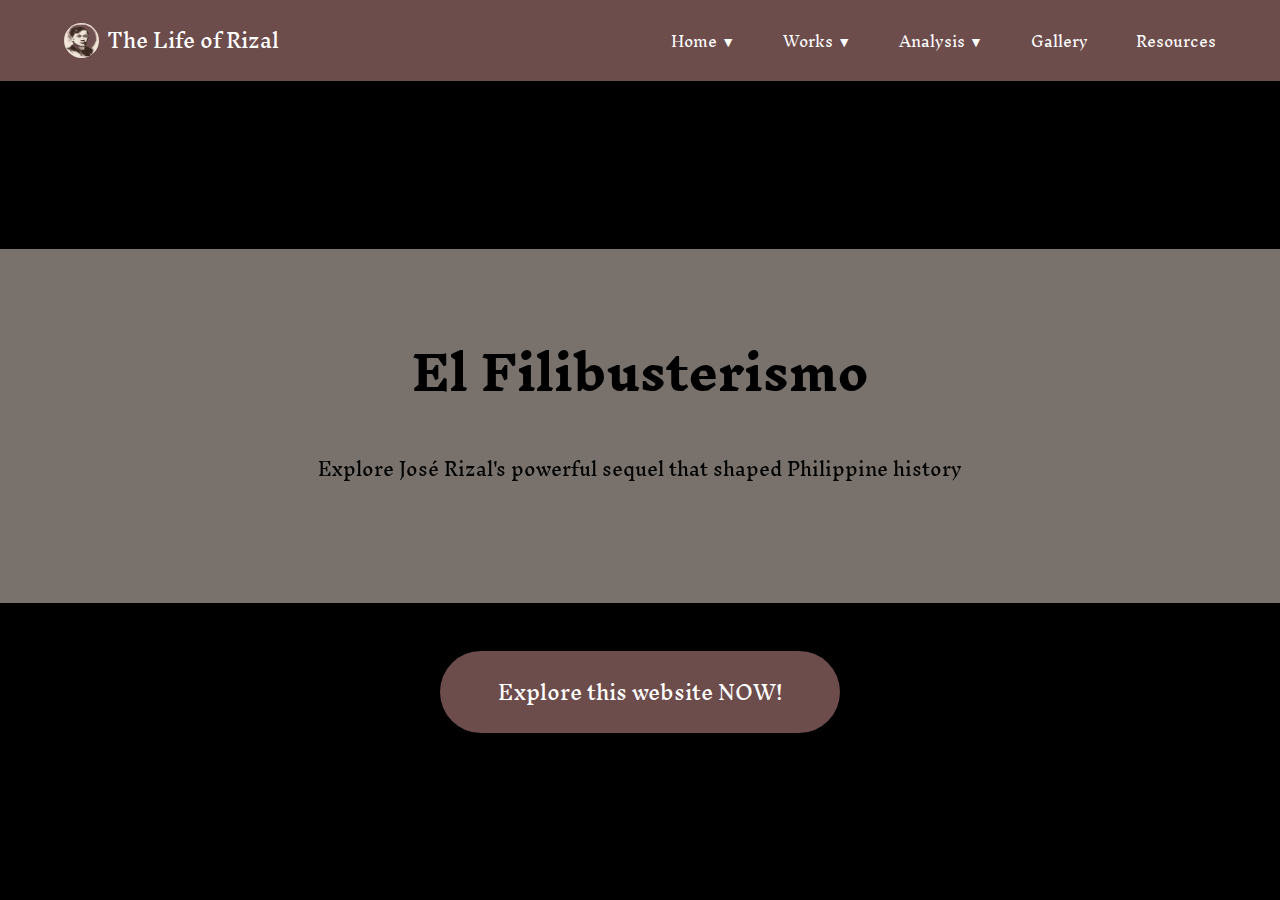
==== commit 58fc7eb1: "Add video background and update color scheme for homepage and gallery" ====
--- a/index.html
+++ b/index.html
@@ -29,13 +29,25 @@
                     <a href="works.html#characters" class="tab-link" data-tab="characters">Key Characters</a>
                 </div>
             </div>
-            <a href="#analysis">Analysis ▼</a>
+            <div class="nav-item">
+                <a href="#">Analysis ▼</a>
+                <div class="dropdown-content">
+                    <a href="analysis.html#enduring" class="tab-link" data-tab="enduring">Enduring Relevance</a>
+                    <a href="analysis.html#education" class="tab-link" data-tab="education">Education and Reform</a>
+                    <a href="analysis.html#inspiring" class="tab-link" data-tab="inspiring">Critical Thinking</a>
+                </div>
+            </div>
             <a href="gallery.html">Gallery</a>
-            <a href="#resources">Resources</a>
+            <a href="resources.html">Resources</a>
         </div>
     </nav>
 
     <main class="hero">
+        <div class="video-background">
+            <video autoplay loop muted playsinline>
+                <source src="videoplayback.mp4" type="video/mp4">
+            </video>
+        </div>
         <div class="hero-content">
             <h1>El Filibusterismo</h1>
             <p>Explore José Rizal's powerful sequel that shaped Philippine history</p>
--- a/styles.css
+++ b/styles.css
@@ -69,8 +69,32 @@
     font-weight: 300;
 }
 
-/* Hero Section */
+/* Video Background styles */
+.video-background {
+    position: absolute;
+    top: 0;
+    left: 0;
+    width: 100%;
+    height: 100%;
+    overflow: hidden;
+    z-index: 1;
+}
+
+.video-background video {
+    min-width: 100%;
+    min-height: 100%;
+    width: auto;
+    height: auto;
+    position: absolute;
+    top: 50%;
+    left: 50%;
+    transform: translate(-50%, -50%);
+    object-fit: cover;
+}
+
+/* Update hero section to work with video */
 .hero {
+    position: relative;
     height: 80vh;
     display: flex;
     flex-direction: column;
@@ -78,10 +102,13 @@
     align-items: center;
     text-align: center;
     padding: 0;
+    overflow: hidden;
 }
 
 .hero-content {
-    background-color: #F1E4D8;
+    position: relative;
+    z-index: 2;
+    background-color: rgba(241, 228, 216, 0.50);
     padding: 4rem 2rem;
     width: 100%;
     max-width: none;
@@ -98,6 +125,8 @@
 }
 
 .cta-button {
+    position: relative;
+    z-index: 2;
     margin-top: 3rem;
     background-color: var(--primary-brown);
     color: white;
@@ -368,7 +397,7 @@
     max-width: 100%;
     margin: 0;
     padding: 2rem 0;
-    background-color: white;
+    background-image: url("bg.jpg");
 }
 
 /* Update the tab navigation styles */
@@ -410,7 +439,7 @@
 
 /* Content container adjustments */
 .content-container {
-    background-color: white;
+    background-color: #83615F;
     border-radius: 24px;
     padding: 3rem;
     box-shadow: 0 4px 16px rgba(0,0,0,0.05);
@@ -426,9 +455,9 @@
 
 .content-box h1 {
     font-size: 2.2rem;
-    color: #000;
+    color: #000000;
     margin-bottom: 2rem;
-    text-align: center;
+    text-align: center; 
     font-weight: 500;
 }
 
@@ -588,22 +617,128 @@
 /* Update content container for biography */
 .content-container h1 {
     font-size: 2.2rem;
-    color: #000;
+    color: #ffffff;
     margin-bottom: 2rem;
     text-align: center;
 }
 
 .content-container h2 {
     font-size: 2rem;
+    color: #ffffff;
+    margin: 2rem 0;
+    text-align: center;
+}
+
+/* Updated Historical Context styles */
+.history-section {
+    margin-bottom: 2rem;
+    padding: 2rem;
+    background-color: #FBF7F0;
+    border-radius: 16px;
+    box-shadow: 0 4px 16px rgba(0,0,0,0.05);
+    transition: transform 0.3s ease;
+}
+
+.history-section:hover {
+    transform: translateY(-5px);
+}
+
+.history-section h1 {
+    display: flex;
+    align-items: center;
+    gap: 1rem;
+    color: #6D4C41;
+    font-size: 1.4rem;
+    margin-bottom: 1.5rem;
+    padding-bottom: 1rem;
+    border-bottom: 2px solid rgba(109, 76, 76, 0.1);
+}
+
+.history-section .icon {
+    display: flex;
+    align-items: center;
+    justify-content: center;
+    width: 2.5rem;
+    height: 2.5rem;
+    background-color: #6D4C41;
+    border-radius: 50%;
+    color: #FBF7F0;
+}
+
+.history-section .icon i {
+    font-size: 1.2rem;
+}
+
+.history-section p {
+    color: #333;
+    line-height: 1.8;
+    font-size: 1.1rem;
+    text-align: left;
+    margin: 0;
+}
+
+.history-section em {
+    color: #83615F;
+    font-style: italic;
+    font-weight: 500;
+}
+
+/* Ensure proper spacing between sections */
+.history-section:last-child {
+    margin-bottom: 0;
+}
+
+/* Comparison section */
+.comparison-section {
+    background-color: #F1E4D8;
+    border-radius: 24px;
+    padding: 2rem;
+    margin: 1.5rem 0;
+    box-shadow: 0 4px 16px rgba(0,0,0,0.05);
+}
+
+.comparison-section h2 {
+    font-size: 2rem;
+    color: var(--primary-brown);
+    margin-bottom: 1.5rem;
+    text-align: center;
+}
+
+.comparison-section p {
+    font-size: 1.1rem;
+    line-height: 1.8;
     color: #000;
-    margin: 2rem 0;
-    text-align: center;
-}
-
-/* Historical Context styles */
-.history-section,
-.comparison-section,
-.impact-section,
+    text-align: center;
+    max-width: 90%;
+    margin: 0 auto;
+}
+
+/* Impact section */
+.impact-section {
+    background-color: #F1E4D8;
+    border-radius: 24px;
+    padding: 2rem;
+    margin: 1.5rem 0;
+    box-shadow: 0 4px 16px rgba(0,0,0,0.05);
+}
+
+.impact-section h2 {
+    font-size: 2rem;
+    color: var(--primary-brown);
+    margin-bottom: 1.5rem;
+    text-align: center;
+}
+
+.impact-section p {
+    font-size: 1.1rem;
+    line-height: 1.8;
+    color: #000;
+    text-align: center;
+    max-width: 90%;
+    margin: 0 auto;
+}
+
+/* Legacy section */
 .legacy-section {
     background-color: #F1E4D8;
     border-radius: 24px;
@@ -612,27 +747,11 @@
     box-shadow: 0 4px 16px rgba(0,0,0,0.05);
 }
 
-.content-container h1 {
-    font-size: 1.8rem;
-    color: #000;
-    margin: 2rem 0 1rem;
-    text-align: center;
-    font-weight: 500;
-}
-
-.content-container h1:first-child {
-    margin-top: 0;
-}
-
-.history-section p,
-.comparison-section p,
-.impact-section p {
-    font-size: 1.1rem;
-    line-height: 1.8;
-    color: #000;
-    text-align: center;
-    max-width: 90%;
-    margin: 0 auto;
+.legacy-section h2 {
+    font-size: 2rem;
+    color: var(--primary-brown);
+    margin-bottom: 1.5rem;
+    text-align: center;
 }
 
 .legacy-section ul {
@@ -665,128 +784,104 @@
 /* Character Grid styles */
 .character-grid {
     display: grid;
-    grid-template-columns: repeat(2, 1fr);
+    grid-template-columns: repeat(4, 1fr);
     gap: 2rem;
-    padding: 1rem 0;
+    padding: 2rem;
+    max-width: 100%;
+    margin: 0 auto;
+    perspective: 1000px;
 }
 
 .character-card {
-    background-color: #F1E4D8;
-    border-radius: 24px;
-    padding: 2.5rem;
+    background-color: #6D4C4C;
+    border: none;
+    border-radius: 16px;
+    overflow: visible;
     position: relative;
     cursor: pointer;
-    transition: all 0.3s cubic-bezier(0.175, 0.885, 0.32, 1.275);
-}
-
-/* Remove hover effect when card is expanded */
-.character-card:hover {
-    transform: translateY(-10px) rotateX(5deg) rotateY(-5deg);
-    box-shadow: 
-        20px 20px 30px rgba(0,0,0,0.1),
-        -5px -5px 30px rgba(255,255,255,0.8);
-}
-
-/* Expanded state styles */
-.character-card.expanded {
-    position: fixed;
-    top: 50%;
-    left: 50%;
-    transform: translate(-50%, -50%) scale(0.7); /* Make the selected card 30% smaller */
-    z-index: 1000;
-    width: calc(100% - 16rem); /* Match content-box width */
+    transition: transform 0.3s ease, box-shadow 0.3s ease;
+    display: flex;
+    flex-direction: column;
+    align-items: center;
+    justify-content: flex-start;
+    height: 100%;
+    box-shadow: 0 8px 20px rgba(109, 76, 76, 0.3);
+    transform-style: preserve-3d;
+}
+
+.character-card img {
+    width: 100%;
     height: auto;
-    background-color: #F1E4D8;
-    box-shadow: 0 10px 40px rgba(0,0,0,0.2);
-    padding: 4rem;
-    overflow-y: auto;
-}
-
-/* Update image and info to support 3D transforms */
-.character-image, .character-info {
-    transition: transform 0.4s cubic-bezier(0.175, 0.885, 0.32, 1.275);
-    transform: translateZ(0);
-}
-
-/* Back button styles */
-.back-button {
+    object-fit: cover;
+    border-radius: 16px;
+    transition: transform 0.3s ease;
+}
+
+.character-name {
     position: absolute;
-    top: 2rem;
-    left: 2rem;
-    padding: 0.8rem 1.5rem;
-    background-color: #83615F;
-    color: white;
-    border: none;
-    border-radius: 8px;
-    cursor: pointer;
-    font-size: 1.1rem;
-    opacity: 0;
-    visibility: hidden;
-    transition: all 0.3s ease;
-}
-
-/* Show back button when card is expanded */
-.character-card.expanded .back-button {
-    opacity: 1;
-    visibility: visible;
-}
-
-.back-button:hover {
-    background-color: #6D4C4C;
-}
-
-/* Overlay for expanded state */
-.overlay {
-    display: none;
-    position: fixed;
-    top: 0;
+    bottom: 0;
     left: 0;
     right: 0;
-    bottom: 0;
-    z-index: 999;
-}
-
-.overlay.active {
-    display: block;
-}
-
-.character-info {
-    max-width: 75%; /* Leave space for image */
-}
-
-.character-info h1 {
+    padding: 2rem 1.5rem 1.5rem;
+    color: #ffffff;
+    text-align: left;
+    font-weight: 800;
     font-size: 1.4rem;
-    color: #000;
-    margin-bottom: 1rem;
-    font-weight: 500;
-    text-align: left;
-    margin-top: 0;
-}
-
-.character-info p {
-    font-size: 1rem;
-    line-height: 1.6;
-    color: #000;
-    margin: 0;
-    text-align: left;
-}
-
-.character-image {
-    width: 80px;
-    height: 80px;
-    background-color: #83615F;
-    border-radius: 12px;
-    padding: 0.5rem;
+    font-family: 'Inknut Antiqua', serif;
+    text-shadow: 2px 2px 4px rgba(0, 0, 0, 0.5);
+    background: linear-gradient(to top, rgba(109, 76, 76, 0.9) 0%, rgba(109, 76, 76, 0) 100%);
+    border-bottom-left-radius: 16px;
+    border-bottom-right-radius: 16px;
+    transition: all 0.4s cubic-bezier(0.175, 0.885, 0.32, 1.275);
+    opacity: 1;
+}
+
+.character-card:hover {
+    transform: scale(1.1) translateZ(30px);
+    z-index: 10;
+    box-shadow: none;
+}
+
+.character-card:hover img {
+    transform: translateZ(50px) scale(1.1);
+    filter: brightness(1) drop-shadow(0 10px 15px rgba(0,0,0,0.3));
+}
+
+.character-card:hover .character-name {
+    opacity: 0;
+}
+
+/* Add a subtle line above the name */
+.character-name::before {
+    content: '';
     position: absolute;
-    top: 2.5rem;
-    right: 2.5rem;
-}
-
-.character-image img {
-    width: 100%;
-    height: 100%;
-    object-fit: cover;
-    border-radius: 8px;
+    top: 0;
+    left: 50%;
+    transform: translateX(-50%);
+    width: 30px;
+    height: 2px;
+    background-color: #ffffff;
+    opacity: 0.6;
+    transition: width 0.3s ease;
+}
+
+.character-card:hover .character-name::before {
+    width: 50px;
+}
+
+/* Responsive adjustments */
+@media (max-width: 768px) {
+    .character-grid {
+        grid-template-columns: 1fr;
+        padding: 1rem;
+    }
+}
+
+/* Remove old character card styles */
+.character-info,
+.character-image,
+.back-button {
+    display: none;
 }
 
 /* Gallery styles */
@@ -794,12 +889,12 @@
     max-width: 100%;
     margin: 0;
     padding: 4rem 8rem;
-    background-color: var(--cream-bg);
+    background-image: url("bg.jpg");
 }
 
 .gallery-content h1 {
     font-size: 2.5rem;
-    color: #000;
+    color: #ffffff;
     margin-bottom: 3rem;
     text-align: center;
 }
@@ -826,9 +921,9 @@
 
 .gallery-image-container {
     width: 100%;
-
-    background-color: #F1E4D8;
-    border-radius: 8px;
+    padding: 1rem;
+    background-color: #FFFFFF;
+    
     overflow: hidden;
     margin-bottom: 1rem;
 }
@@ -871,7 +966,7 @@
     text-align: center;
     padding: 2rem;
     border-radius: 12px;
-    margin-bottom: 2rem;
+    
     animation: fadeIn 0.5s ease-in-out; /* Add fade-in effect */
 }
 
@@ -940,16 +1035,14 @@
 
 /* Image viewer styles */
 .image-viewer {
-    display: none; /* Initially hidden */
-    background-color: #F1E4D8; /* Same background as gallery items */
-    border-radius: 16px; /* Match the gallery item border radius */
-    box-shadow: 0 2px 8px rgba(0, 0, 0, 0.05); /* Match the gallery item shadow */
-    padding: 1rem; /* Padding to match gallery items */
-    margin: 0 auto; /* Center the viewer */
+    display: flex;
+    justify-content: center;
     align-items: center;
-    justify-content: center;
-    gap: 1rem; /* Space between image and buttons */
-    height: auto; /* Allow height to adjust based on content */
+    gap: 20px;
+    background-color: #5C4742;
+    padding: 20px;
+    border-radius: 8px;
+    position: relative; /* Add this for absolute positioning of close button */
 }
 
 .image-viewer img {
@@ -957,29 +1050,425 @@
     height: auto; /* Maintain aspect ratio */
     display: block; /* Make the image a block element */
     margin: 0 auto; /* Center the image horizontally */
-    border-radius: 8px; /* Match the gallery item image border radius */
+     /* Match the gallery item image border radius */
     box-shadow: 0 2px 8px rgba(0, 0, 0, 0.05); /* Match the gallery item image shadow */
 }
 
 .nav-button {
-    background-color: #83615F; /* Match the gallery item button color */
+    background: none;
+    border: none;
+    color: #FBF7F0;
+    font-size: 24px;
+    cursor: pointer;
+    padding: 10px 15px;
+    transition: color 0.3s ease;
+}
+
+.nav-button:hover {
+    color: #D4C5C2;
+}
+
+.nav-button:focus {
+    outline: none;
+}
+
+/* Center the caption */
+.image-viewer .gallery-caption {
+    text-align: center;
+    margin: 0;
+    padding: 0.5rem 0;
+    font-size: 160%;
+}
+
+.character-viewer {
+    border-radius: 24px;
+    position: absolute;
+    top: 50%;
+    left: 50%;
+    transform: translate(-50%, -50%);
+    width: 90%;
+    height: 90%;
+    background-color: #E6DFD7;
+    z-index: 1000;
+    display: none;
+    box-shadow: 0 4px 20px rgba(0,0,0,0.1);
+    overflow: hidden;
+}
+
+.character-detail {
+    display: flex;
+    justify-content: space-between;
+    width: 100%;
+    height: 100%;
+    position: relative;
+    margin: 0;
+    background-color: #E6DFD7;
+    padding: 0 5rem; /* Add padding for nav buttons */
+}
+
+.character-info {
+    flex: 1.2;
+    display: flex;
+    flex-direction: column;
+    justify-content: flex-start;
+    padding: 2.5rem 2rem 2.5rem 0; /* Adjust padding */
+    text-align: left;
+}
+
+.character-header {
+    margin-bottom: 2rem;
+    text-align: left;
+    padding-right: 2rem;
+}
+
+.character-type {
+    display: inline-block;
+    background-color: #6D4C41;
     color: white;
+    padding: 0.4rem 1rem;
+    font-size: 0.8rem;
+    border-radius: 4px;
+    margin-bottom: 1.5rem;
+    font-weight: 500;
+    letter-spacing: 0.5px;
+    text-align: left;
+}
+
+.character-info h2 {
+    color: #000000;
+    margin-bottom: 0.3rem;
+    font-size: 3.2rem;
+    font-family: 'Inknut Antiqua', serif;
+    font-weight: bold;
+    line-height: 1;
+    text-align: left;
+}
+
+.character-info h3 {
+    color: #6D4C41;
+    font-size: 1rem;
+    margin-bottom: 1.5rem;
+    font-weight: 500;
+    text-align: left;
+}
+
+.character-info p {
+    color: #333333;
+    line-height: 1.6;
+    font-size: 0.95rem;
+    max-width: 95%;
+    opacity: 0.9;
+    text-align: left;
+    padding-right: 2rem;
+    margin: 0;
+}
+
+.character-image-container {
+    flex: 1;
+    display: flex;
+    align-items: center;
+    justify-content: center;
+    padding: 2rem;
+    background-color: #F4F1ED;
+    border-radius: 16px;
+    margin: 1.5rem 0; /* Remove right margin */
+}
+
+.character-image-container img {
+    width: 100%;
+    height: 100%;
+    object-fit: contain;
+    border-radius: 8px;
+}
+
+.close-button {
+    position: absolute;
+    top: 1rem;
+    right: 1rem;
+    background: none;
     border: none;
-    border-radius: 8px;
+    color: #FBF7F0;
+    font-size: 1.5rem;
+    cursor: pointer;
+    padding: 0.5rem;
+    transition: transform 0.3s ease;
+    z-index: 1001;
+    display: flex;
+    align-items: center;
+    justify-content: center;
+}
+
+.close-button:hover {
+    transform: scale(1.1);
+    color: #D4C5C2;
+}
+
+.close-button i {
+    font-size: 1.5rem;
+}
+
+/* Navigation buttons for characters */
+.nav-button.prev-char,
+.nav-button.next-char {
+    position: absolute;
+    top: 50%;
+    transform: translateY(-50%);
+    background: none;
+    border: none;
+    color: #6D4C41;
+    cursor: pointer;
     padding: 1rem;
+    transition: all 0.3s ease;
+    z-index: 1002;
+    display: flex;
+    align-items: center;
+    justify-content: center;
+}
+
+.nav-button.prev-char i,
+.nav-button.next-char i {
+    font-size: 2rem;
+}
+
+.nav-button.prev-char {
+    left: 1rem;
+}
+
+.nav-button.next-char {
+    right: 1rem;
+}
+
+.nav-button.prev-char:hover,
+.nav-button.next-char:hover {
+    color: #8B6B61;
+    transform: translateY(-50%) scale(1.1);
+}
+
+/* Resources page styles */
+.resource-list {
+    list-style: none;
+    padding: 0;
+    margin: 1rem 0;
+}
+
+.resource-list li {
+    position: relative;
+    padding: 1.2rem 0 1.2rem 2rem;
+    font-size: 1.1rem;
+    color: #333;
+    line-height: 1.8;
+    border-bottom: 1px solid rgba(109, 76, 76, 0.1);
+    transition: all 0.3s ease;
+}
+
+.resource-list li:last-child {
+    border-bottom: none;
+}
+
+.resource-list li::before {
+    content: '•';
+    position: absolute;
+    left: 0.8rem;
+    color: #6D4C41;
+    transition: all 0.3s ease;
+}
+
+.resource-list li:hover {
+    background-color: rgba(109, 76, 76, 0.05);
+    padding-left: 2.5rem;
+}
+
+/* APA Citation Styles */
+.citation {
+    display: flex;
+    flex-direction: column;
+    gap: 0.3rem;
+}
+
+.citation-author {
+    font-weight: 500;
+    color: #333;
+}
+
+.citation-title {
+    color: #6D4C41;
+    text-decoration: none;
+    transition: color 0.3s ease;
+}
+
+.citation-title:hover {
+    color: #8B6B61;
+    text-decoration: underline;
+}
+
+.citation-source {
+    color: #666;
+    font-style: italic;
+}
+
+.citation-year {
+    color: #333;
+}
+
+.citation-link {
+    color: #6D4C41;
+    font-size: 0.9rem;
+    text-decoration: none;
+    margin-top: 0.2rem;
+    display: inline-block;
+    max-width: fit-content;
+}
+
+.citation-link:hover {
+    color: #8B6B61;
+    text-decoration: underline;
+}
+
+/* Mobile menu button */
+.menu-toggle {
+    display: none;
+    background: none;
+    border: none;
+    color: white;
+    font-size: 1.5rem;
     cursor: pointer;
-    font-size: 1.5rem;
-    margin: 0 1rem;
-}
-
-.nav-button:hover {
-    background-color: #6D4C4C; /* Match the hover effect */
-}
-
-/* Center the caption */
-.gallery-caption {
-    text-align: center; /* Center the text */
-    margin: 0; /* Remove default margin */
-    padding: 0.5rem 0; /* Add some padding for spacing */
-    font-size: 1rem; /* Adjust font size if needed */
+    padding: 0.5rem;
+}
+
+/* Responsive styles */
+@media screen and (max-width: 768px) {
+    .menu-toggle {
+        display: block;
+    }
+
+    .nav-links {
+        display: none;
+        position: absolute;
+        top: 100%;
+        left: 0;
+        right: 0;
+        background-color: var(--primary-brown);
+        flex-direction: column;
+        padding: 1rem;
+        gap: 1rem;
+        box-shadow: 0 4px 8px rgba(0,0,0,0.1);
+    }
+
+    .nav-links.active {
+        display: flex;
+    }
+
+    .nav-item {
+        width: 100%;
+    }
+
+    .nav-item > a {
+        display: block;
+        padding: 0.8rem 0;
+        width: 100%;
+    }
+
+    .dropdown-content {
+        position: static;
+        transform: none;
+        opacity: 1;
+        display: none;
+        background-color: #8B6565;
+        width: 100%;
+        margin: 0;
+        padding: 0;
+        pointer-events: auto;
+    }
+
+    .nav-item:hover .dropdown-content {
+        transform: none;
+    }
+
+    .dropdown-content a {
+        padding: 0.8rem 1.5rem;
+        opacity: 1;
+        transform: none;
+    }
+
+    .dropdown-content::before {
+        display: none;
+    }
+
+    /* Content adjustments for mobile */
+    .content-box {
+        padding: 0 1rem;
+    }
+
+    .tab-navigation {
+        margin-left: 0;
+        flex-wrap: wrap;
+    }
+
+    .tab {
+        padding: 0.7rem 1rem;
+        min-width: auto;
+        flex: 1;
+        font-size: 0.9rem;
+    }
+
+    .history-section {
+        padding: 1.5rem;
+    }
+
+    .history-section h1 {
+        font-size: 1.2rem;
+    }
+
+    /* Character grid adjustments */
+    .character-grid {
+        grid-template-columns: repeat(2, 1fr);
+        gap: 1rem;
+    }
+
+    /* Character viewer adjustments */
+    .character-detail {
+        flex-direction: column;
+        padding: 0 2rem;
+    }
+
+    .character-info {
+        padding: 1.5rem 1rem;
+    }
+
+    .character-info h2 {
+        font-size: 2.4rem;
+    }
+
+    /* Gallery adjustments */
+    .gallery-content {
+        padding: 2rem 1rem;
+    }
+
+    .gallery-grid {
+        grid-template-columns: repeat(1, 1fr);
+    }
+}
+
+/* Small screen adjustments */
+@media screen and (max-width: 480px) {
+    .logo-text {
+        font-size: 1rem;
+    }
+
+    .navbar {
+        padding: 1rem;
+    }
+
+    .content-container {
+        padding: 1.5rem;
+    }
+
+    .character-grid {
+        grid-template-columns: 1fr;
+    }
+
+    .tab {
+        font-size: 0.8rem;
+        padding: 0.5rem;
+    }
 } 